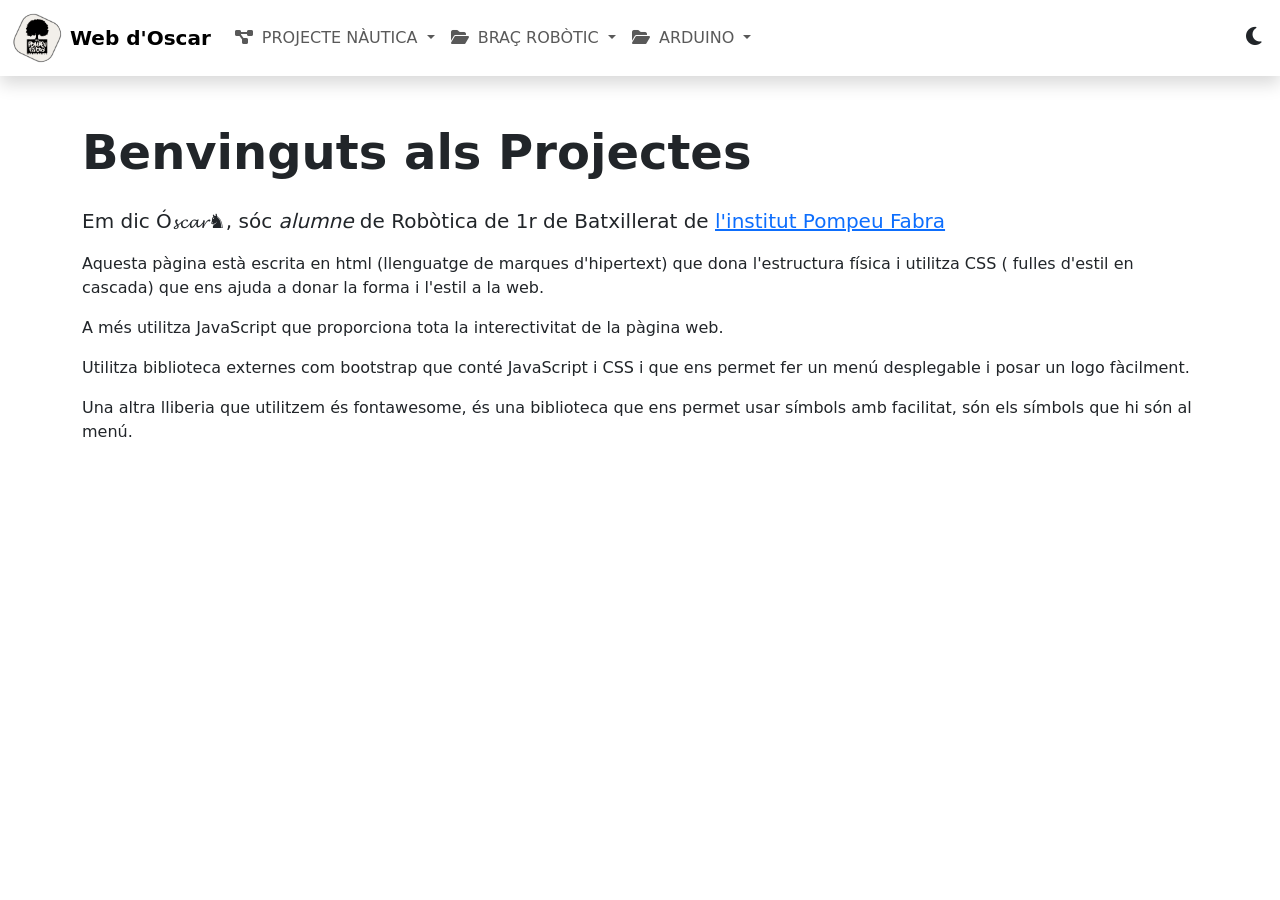
==== index.html @ fa3ef7e0 "Update index.html" ====
<!DOCTYPE html>
<html lang="ca">
<head>
  <meta charset="UTF-8">
  <meta name="viewport" content="width=device-width, initial-scale=1.0">
  <title>Web d'Òscar</title>
  <!-- Link és un codi html que permet unir o linkar arxius CSS. Els arxius CSS són conjunt de codis
  que ens permeten donar estil a la pàgina. CSS (cascade stylesheet) significa full d'estil en cascada i permet donar marges al text, 
  triar el tipus de lletra, triar el color de la lletra, el tamany de la lletra, el interlineat. En cascada vol dir
  que afecta a diverses pàgines, una darrere de l'altre. Les dues línies següents són CDN: Content Delivery Network,
  és a dir una adreça d'internet on està una biblioteca amb moltes instruccions que ens ajuden a fer estils 
  desplegables. Boostrap permet fer menús desplegables amb estil (la línia dels 2). La segona línia inclou lan biblioteca
  d'estils font-awesome, perquè inclou fonts o tipus de lletra amb símbols i dibuixos amb  icones. Si no poso
  o m'oblido les dues línies següents no funcionarà algunes línies que estàn més endevant. Per exemple la línia 26 i 27 no 
  no funcionarà, perquè dropdown-item pertany a Boostrap. Font-awesome, si no afegim font-awesome la línia 93, 95, 96
  no dibuixarien icones en el menú exemples: fa-sòlid fa-code-->
  <link href="https://cdn.jsdelivr.net/npm/bootstrap@5.3.8/dist/css/bootstrap.min.css" rel="stylesheet">
  <link href="https://cdnjs.cloudflare.com/ajax/libs/font-awesome/6.7.2/css/all.min.css" rel="stylesheet">
  <style>
    /* 1. Submenús en mode fosc */
    body[data-bs-theme="dark"] .dropdown-menu {
      background-color: #2c2c2c !important;
      border-color: #444;
    }
    body[data-bs-theme="dark"] .dropdown-item {
      color: #f8f9fa !important;
    }
    body[data-bs-theme="dark"] .dropdown-item:hover,
    body[data-bs-theme="dark"] .dropdown-item:focus {
      background-color: #3c3c3c !important;
      color: #ffffff !important;
    }

    /* 2. Botó mode fosc/clar només icona */
    #themeToggle {
      border: none;
      background: transparent;
      font-size: 1.3rem;
      color: inherit;
    }

    /* 3. Hamburguesa blanca en mode fosc */
    .navbar-toggler {
      border: none;
    }
    .navbar-toggler-icon {
      background-image: url("data:image/svg+xml,%3csvg xmlns='http://www.w3.org/2000/svg' viewBox='0 0 30 30'%3e%3cpath stroke='rgba%280,0,0,0.7%29' stroke-width='2' stroke-linecap='round' stroke-miterlimit='10' d='M4 7h22M4 15h22M4 23h22'/%3e%3c/svg%3e");
    }
    body[data-bs-theme="dark"] .navbar-toggler-icon {
      background-image: url("data:image/svg+xml,%3csvg xmlns='http://www.w3.org/2000/svg' viewBox='0 0 30 30'%3e%3cpath stroke='rgba%28255,255,255,0.9%29' stroke-width='2' stroke-linecap='round' stroke-miterlimit='10' d='M4 7h22M4 15h22M4 23h22'/%3e%3c/svg%3e");
    }

    /* 4. Logo circular i adaptatiu */
    .logo {
      width: 40px;
      height: 40px;
      object-fit: cover;
    }
    @media (max-width: 576px) {
      .logo {
        width: 30px;
        height: 30px;
      }
    }
    @media (min-width: 992px) {
      .logo {
        width: 50px;
        height: 50px;
      }
    }
  </style>
</head>
<body data-bs-theme="light">
  <!-- Navbar -->
  <nav class="navbar navbar-expand-lg navbar-light shadow sticky-top">
    <div class="container-fluid">
      <!-- 5. Logo i text -->
      <a class="navbar-brand d-flex align-items-center" href="#">
        <img src="logo.png" alt="Logo" class="logo rounded-circle me-2">
        <span class="fw-bold">Web d'Oscar</span>
      </a>

      <!-- Botó menú mòbil -->
      <button class="navbar-toggler" type="button" data-bs-toggle="collapse" data-bs-target="#navbarNav" aria-controls="navbarNav" aria-expanded="false" aria-label="Toggle navigation">
        <span class="navbar-toggler-icon"></span>
      </button>

      <!-- Menú -->
      <div class="collapse navbar-collapse" id="navbarNav">
        <ul class="navbar-nav me-auto mb-2 mb-lg-0">
          <!-- Nàutica -->
          <li class="nav-item dropdown">
            <a class="nav-link dropdown-toggle" href="#" id="proj1Dropdown" role="button" data-bs-toggle="dropdown" aria-expanded="false">
              <i class="fa-solid fa-diagram-project me-1"></i> PROJECTE NÀUTICA
            </a>
            <ul class="dropdown-menu" aria-labelledby="proj1Dropdown">
              <li><a class="dropdown-item" href="https://oflores-ies.github.io/vectors"><i class="fa-solid fa-code me-1"></i> Vectors Nàutica</a></li>
              <li><a class="dropdown-item" href="https://oflores-ies.github.io/gps"><i class="fa-solid fa-database me-1"></i> Mapes nàutics</a></li>
               <li><a class="dropdown-item" href="https://oflores-ies.github.io/gpsmillorat"><i class="fa-solid fa-database me-1"></i> Mapes nàutics millorats</a></li>
               <li><a class="dropdown-item" href="https://oflores-ies.github.io/distancia"><i class="fa-solid fa-database me-1"></i> Distància </a></li>
            </ul>
          </li>
          <!-- Projecte 2 -->
          <li class="nav-item dropdown">
            <a class="nav-link dropdown-toggle" href="#" id="proj2Dropdown" role="button" data-bs-toggle="dropdown" aria-expanded="false">
              <i class="fa-solid fa-folder-open me-1"></i> BRAÇ ROBÒTIC
            </a>
            <ul class="dropdown-menu" aria-labelledby="proj2Dropdown">
              <li><a class="dropdown-item" href="https://oflores-ies.github.io/cdirecta"><i class="fa-solid fa-chart-line me-1"></i>CINEMÀTICA DIRECTA</a></li>
              <li><a class="dropdown-item" href="https://oflores-ies.github.io/cinversa"><i class="fa-solid fa-robot me-1"></i>CINEMÀTICA INVERSA</a></li>
               <li><a class="dropdown-item" href="https://oflores-ies.github.io/cinematica"><i class="fa-solid fa-robot me-1"></i>Cinemàtica robòtica</a></li>
                <li><a class="dropdown-item" href="https://oflores-ies.github.io/dinamica"><i class="fa-solid fa-robot me-1"></i>Dinàmica robòtica</a></li>
              
            </ul>
          </li>
            <li class="nav-item dropdown">
            <a class="nav-link dropdown-toggle" href="#" id="proj2Dropdown" role="button" data-bs-toggle="dropdown" aria-expanded="false">
              <i class="fa-solid fa-folder-open me-1"></i> ARDUINO
            </a>
            <ul class="dropdown-menu" aria-labelledby="proj2Dropdown">
              <li><a class="dropdown-item" href="https://oflores-ies.github.io/circuit1"><i class="fa-solid fa-chart-line me-1"></i>Parpelleig LED</a></li>
              <li><a class="dropdown-item" href="https://oflores-ies.github.io/circuit2"><i class="fa-solid fa-robot me-1"></i>Intensitat LED </a></li>
              <li><a class="dropdown-item" href="https://oflores-ies.github.io/circuit3"><i class="fa-solid fa-robot me-1"></i>Intensitat LED RGB </a></li>
              <li><a class="dropdown-item" href="https://oflores-ies.github.io/circuit4"><i class="fa-solid fa-robot me-1"></i>Espectrofotòmetre</a></li>
             
              
            </ul>
          </li>
        </ul>
        <!-- Botó mode clar/fosc -->
        <button id="themeToggle" class="ms-2"><i class="fa-solid fa-moon"></i></button>
      </div>
    </div>
  </nav>

  <!-- Contingut -->
  <main class="container py-5">
    <h1 class="display-5 fw-bold mb-4">Benvinguts als Projectes</h1>
    <p class="lead">Em dic Ó𝓼𝓬𝓪𝓻&#9822;, sóc <i>alumne</i> de <b>Robòtica</b> de 1r de Batxillerat de <a href="https://agora.xtec.cat/ies-pompeu-fabra-martorell/">l'institut Pompeu Fabra</a>
      <p>Aquesta pàgina està escrita en html (llenguatge de marques d'hipertext) que dona l'estructura física i utilitza CSS ( fulles d'estil en cascada) que ens ajuda a donar la forma i l'estil a la web.</p>
    <p>A més utilitza JavaScript que proporciona tota la interectivitat de la pàgina web.</p>
    <p>Utilitza biblioteca externes com bootstrap que conté JavaScript i CSS i que ens permet fer un menú desplegable i posar un logo fàcilment.</p>
    <p>Una altra lliberia que utilitzem és fontawesome, és una biblioteca que ens permet usar símbols amb facilitat, són els símbols que hi són al menú.</p>
    
  </main>

  <script src="https://cdn.jsdelivr.net/npm/bootstrap@5.3.8/dist/js/bootstrap.bundle.min.js"></script>
  <script>
    // Mode clar/fosc amb canvi d'icona
    const themeToggle = document.getElementById('themeToggle');
    const themeIcon = themeToggle.querySelector('i');

    themeToggle.addEventListener('click', () => {
      if (document.body.getAttribute('data-bs-theme') === 'dark') {
        document.body.setAttribute('data-bs-theme', 'light');
        themeIcon.classList.remove('fa-sun');
        themeIcon.classList.add('fa-moon');
      } else {
        document.body.setAttribute('data-bs-theme', 'dark');
        themeIcon.classList.remove('fa-moon');
        themeIcon.classList.add('fa-sun');
      }
    });
  </script>
</body>
</html>
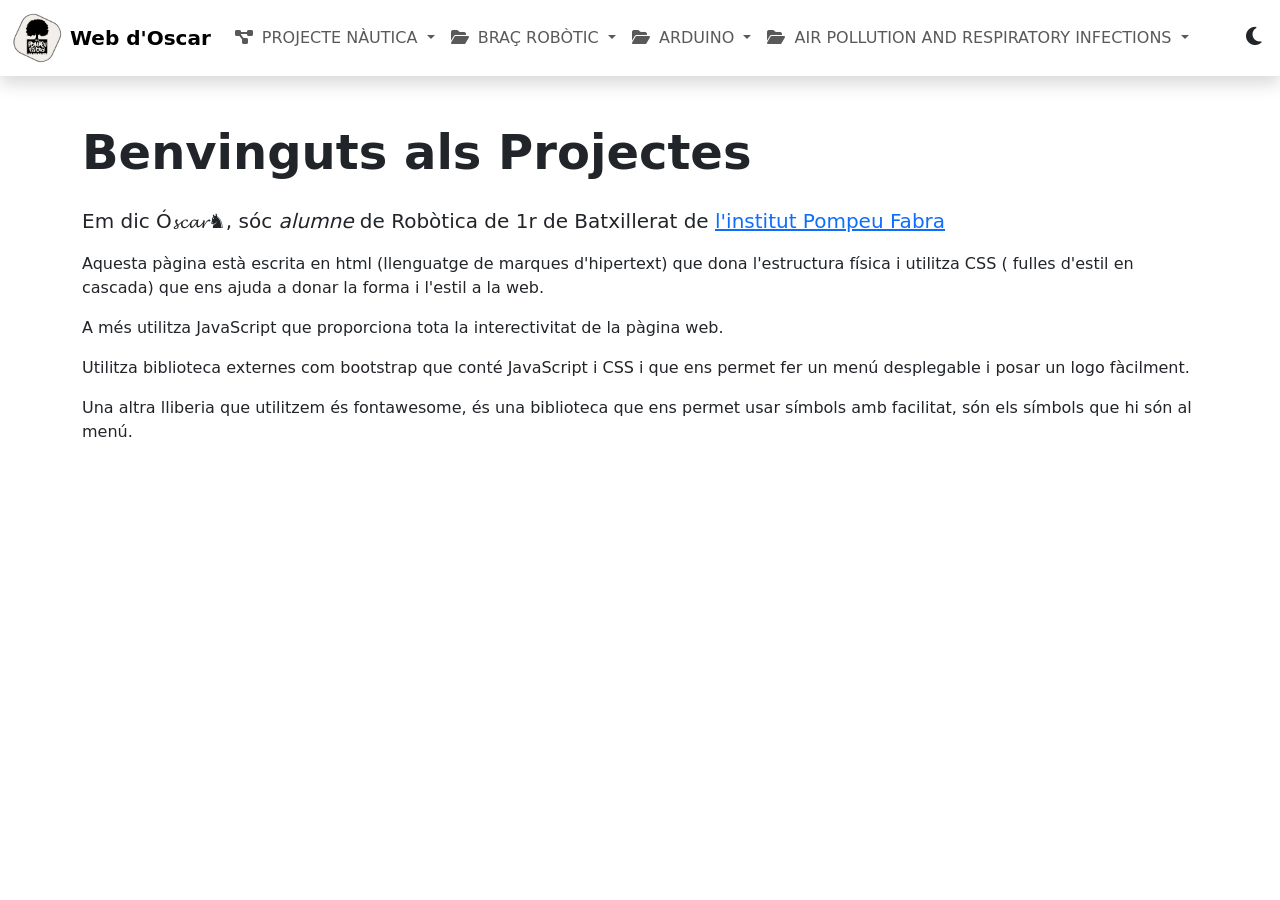
==== commit 0fa7ccb0: "Update index.html" ====
--- a/index.html
+++ b/index.html
@@ -126,6 +126,20 @@
               
             </ul>
           </li>
+          </li>
+            <li class="nav-item dropdown">
+            <a class="nav-link dropdown-toggle" href="#" id="proj2Dropdown" role="button" data-bs-toggle="dropdown" aria-expanded="false">
+              <i class="fa-solid fa-folder-open me-1"></i> AIR POLLUTION AND RESPIRATORY INFECTIONS
+            </a>
+            <ul class="dropdown-menu" aria-labelledby="proj2Dropdown">
+              <li><a class="dropdown-item" href="https://oflores-ies.github.io/barcelona/introduction"><i class="fa-solid fa-chart-line me-1"></i>Introduction</a></li>
+              <li><a class="dropdown-item" href="https://oflores-ies.github.io/barcelona/materialsandmethods"><i class="fa-solid fa-robot me-1"></i>Material and methods </a></li>
+              <li><a class="dropdown-item" href="https://oflores-ies.github.io/barcelona/results"><i class="fa-solid fa-robot me-1"></i>Results </a></li>
+              <li><a class="dropdown-item" href="https://oflores-ies.github.io/barcelona/conclusions"><i class="fa-solid fa-robot me-1"></i>Conclusions</a></li>
+             
+              
+            </ul>
+          </li>
         </ul>
         <!-- Botó mode clar/fosc -->
         <button id="themeToggle" class="ms-2"><i class="fa-solid fa-moon"></i></button>
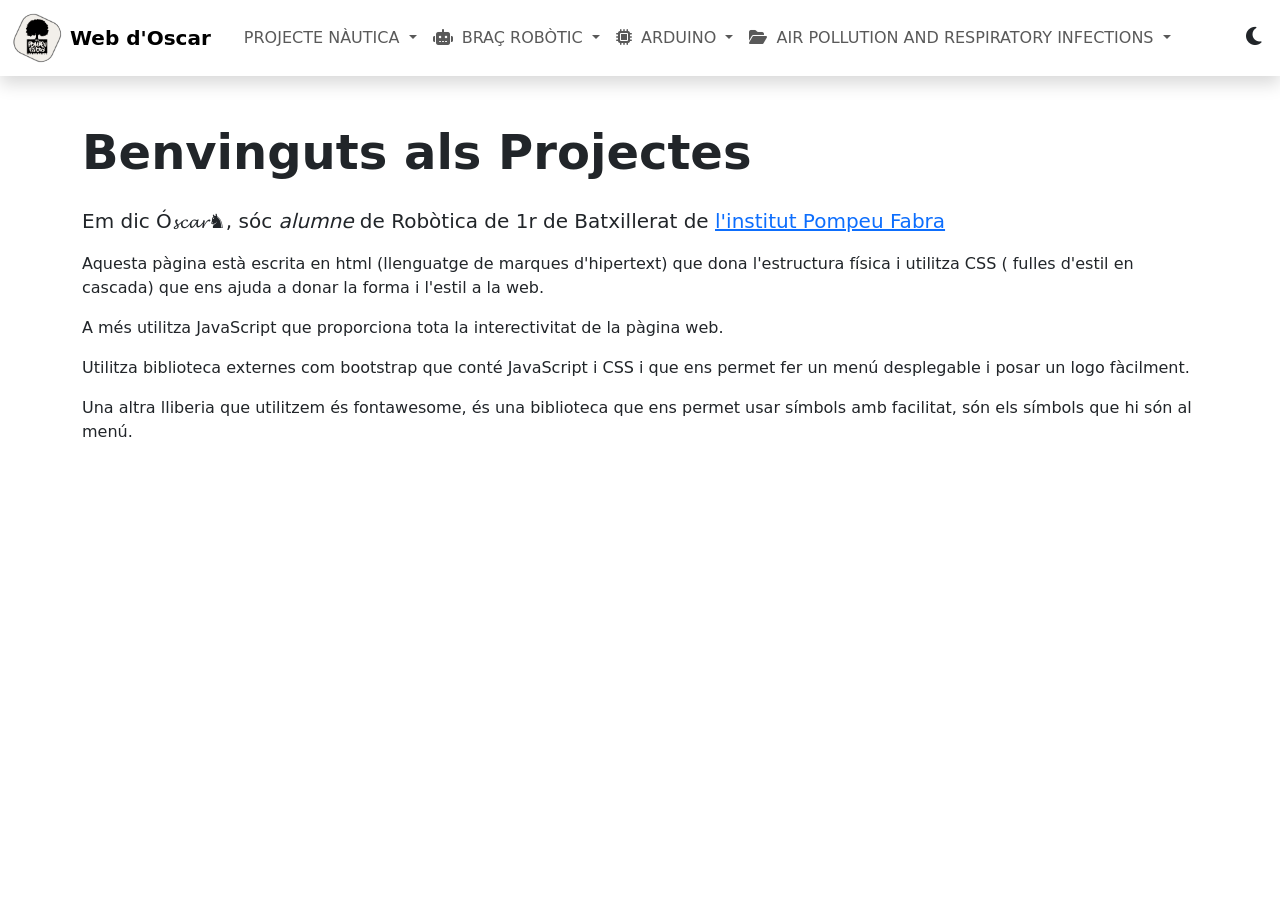
==== commit 6b2e2a2b: "Update index.html" ====
--- a/index.html
+++ b/index.html
@@ -91,22 +91,22 @@
           <!-- Nàutica -->
           <li class="nav-item dropdown">
             <a class="nav-link dropdown-toggle" href="#" id="proj1Dropdown" role="button" data-bs-toggle="dropdown" aria-expanded="false">
-              <i class="fa-solid fa-diagram-project me-1"></i> PROJECTE NÀUTICA
+              <i class="fa-solid fa-sea me-1"></i> PROJECTE NÀUTICA
             </a>
             <ul class="dropdown-menu" aria-labelledby="proj1Dropdown">
-              <li><a class="dropdown-item" href="https://oflores-ies.github.io/vectors"><i class="fa-solid fa-code me-1"></i> Vectors Nàutica</a></li>
-              <li><a class="dropdown-item" href="https://oflores-ies.github.io/gps"><i class="fa-solid fa-database me-1"></i> Mapes nàutics</a></li>
-               <li><a class="dropdown-item" href="https://oflores-ies.github.io/gpsmillorat"><i class="fa-solid fa-database me-1"></i> Mapes nàutics millorats</a></li>
-               <li><a class="dropdown-item" href="https://oflores-ies.github.io/distancia"><i class="fa-solid fa-database me-1"></i> Distància </a></li>
+              <li><a class="dropdown-item" href="https://oflores-ies.github.io/vectors"><i class="fa-solid fa-sea me-1"></i> Vectors Nàutica</a></li>
+              <li><a class="dropdown-item" href="https://oflores-ies.github.io/gps"><i class="fa-solid fa-sea me-1"></i> Mapes nàutics</a></li>
+               <li><a class="dropdown-item" href="https://oflores-ies.github.io/gpsmillorat"><i class="fa-solid fa-sea me-1"></i> Mapes nàutics millorats</a></li>
+               <li><a class="dropdown-item" href="https://oflores-ies.github.io/distancia"><i class="fa-solid fa-sea me-1"></i> Distància </a></li>
             </ul>
           </li>
           <!-- Projecte 2 -->
           <li class="nav-item dropdown">
             <a class="nav-link dropdown-toggle" href="#" id="proj2Dropdown" role="button" data-bs-toggle="dropdown" aria-expanded="false">
-              <i class="fa-solid fa-folder-open me-1"></i> BRAÇ ROBÒTIC
+              <i class="fa-solid fa-robot me-1"></i> BRAÇ ROBÒTIC
             </a>
             <ul class="dropdown-menu" aria-labelledby="proj2Dropdown">
-              <li><a class="dropdown-item" href="https://oflores-ies.github.io/cdirecta"><i class="fa-solid fa-chart-line me-1"></i>CINEMÀTICA DIRECTA</a></li>
+              <li><a class="dropdown-item" href="https://oflores-ies.github.io/cdirecta"><i class="fa-solid fa-robot me-1"></i>CINEMÀTICA DIRECTA</a></li>
               <li><a class="dropdown-item" href="https://oflores-ies.github.io/cinversa"><i class="fa-solid fa-robot me-1"></i>CINEMÀTICA INVERSA</a></li>
                <li><a class="dropdown-item" href="https://oflores-ies.github.io/cinematica"><i class="fa-solid fa-robot me-1"></i>Cinemàtica robòtica</a></li>
                 <li><a class="dropdown-item" href="https://oflores-ies.github.io/dinamica"><i class="fa-solid fa-robot me-1"></i>Dinàmica robòtica</a></li>
@@ -115,13 +115,13 @@
           </li>
             <li class="nav-item dropdown">
             <a class="nav-link dropdown-toggle" href="#" id="proj2Dropdown" role="button" data-bs-toggle="dropdown" aria-expanded="false">
-              <i class="fa-solid fa-folder-open me-1"></i> ARDUINO
+              <i class="fa-solid fa-microchip me-1"></i> ARDUINO
             </a>
             <ul class="dropdown-menu" aria-labelledby="proj2Dropdown">
-              <li><a class="dropdown-item" href="https://oflores-ies.github.io/circuit1"><i class="fa-solid fa-chart-line me-1"></i>Parpelleig LED</a></li>
-              <li><a class="dropdown-item" href="https://oflores-ies.github.io/circuit2"><i class="fa-solid fa-robot me-1"></i>Intensitat LED </a></li>
-              <li><a class="dropdown-item" href="https://oflores-ies.github.io/circuit3"><i class="fa-solid fa-robot me-1"></i>Intensitat LED RGB </a></li>
-              <li><a class="dropdown-item" href="https://oflores-ies.github.io/circuit4"><i class="fa-solid fa-robot me-1"></i>Espectrofotòmetre</a></li>
+              <li><a class="dropdown-item" href="https://oflores-ies.github.io/circuit1"><i class="fa-solid fa-microchip me-1"></i>Parpelleig LED</a></li>
+              <li><a class="dropdown-item" href="https://oflores-ies.github.io/circuit2"><i class="fa-solid fa-microchip me-1"></i>Intensitat LED </a></li>
+              <li><a class="dropdown-item" href="https://oflores-ies.github.io/circuit3"><i class="fa-solid fa-microchip me-1"></i>Intensitat LED RGB </a></li>
+              <li><a class="dropdown-item" href="https://oflores-ies.github.io/circuit4"><i class="fa-solid fa-microchip me-1"></i>Espectrofotòmetre</a></li>
              
               
             </ul>
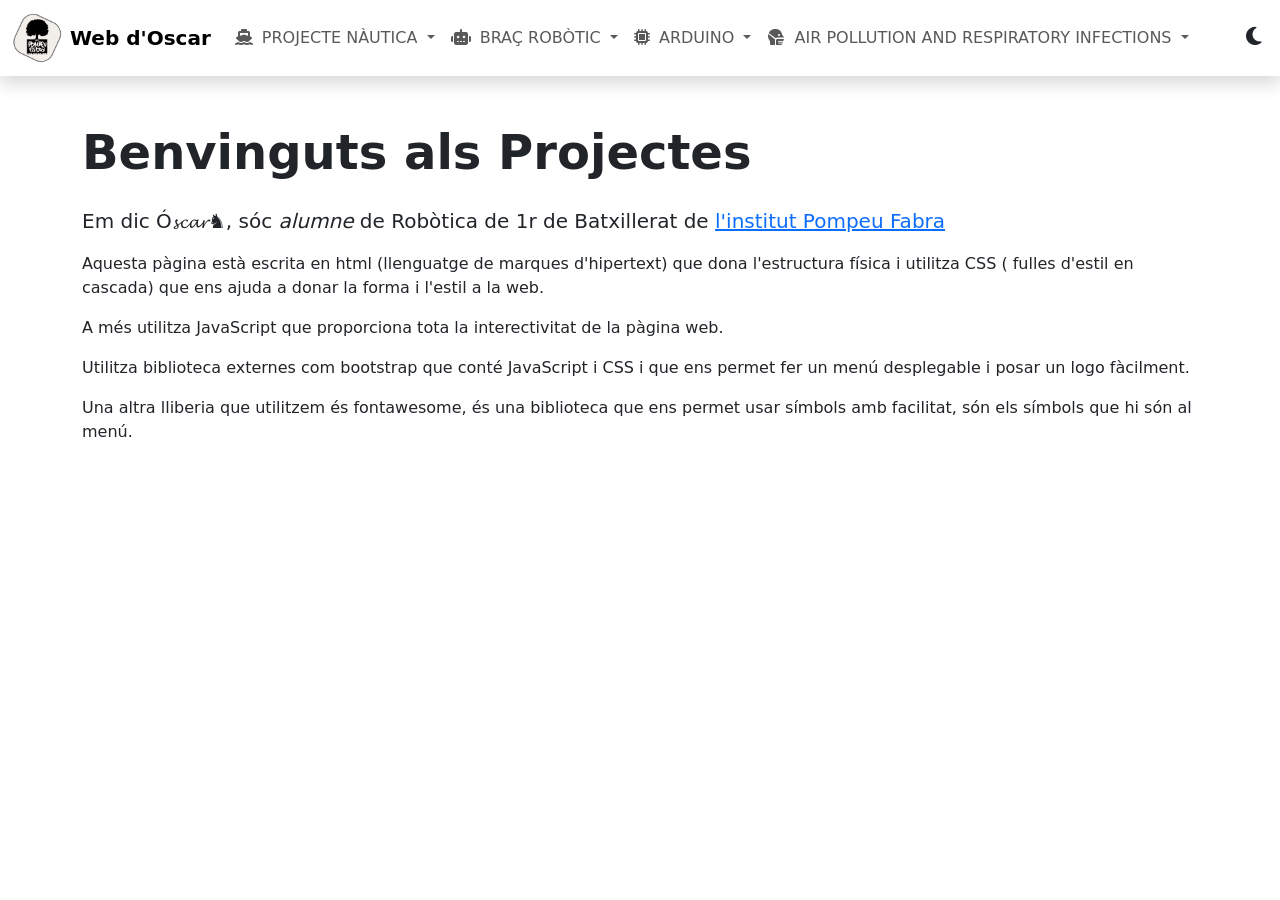
==== commit df19786c: "Update index.html" ====
--- a/index.html
+++ b/index.html
@@ -91,13 +91,13 @@
           <!-- Nàutica -->
           <li class="nav-item dropdown">
             <a class="nav-link dropdown-toggle" href="#" id="proj1Dropdown" role="button" data-bs-toggle="dropdown" aria-expanded="false">
-              <i class="fa-solid fa-sea me-1"></i> PROJECTE NÀUTICA
+              <i class="fa-solid fa-ship me-1"></i> PROJECTE NÀUTICA
             </a>
             <ul class="dropdown-menu" aria-labelledby="proj1Dropdown">
-              <li><a class="dropdown-item" href="https://oflores-ies.github.io/vectors"><i class="fa-solid fa-sea me-1"></i> Vectors Nàutica</a></li>
-              <li><a class="dropdown-item" href="https://oflores-ies.github.io/gps"><i class="fa-solid fa-sea me-1"></i> Mapes nàutics</a></li>
-               <li><a class="dropdown-item" href="https://oflores-ies.github.io/gpsmillorat"><i class="fa-solid fa-sea me-1"></i> Mapes nàutics millorats</a></li>
-               <li><a class="dropdown-item" href="https://oflores-ies.github.io/distancia"><i class="fa-solid fa-sea me-1"></i> Distància </a></li>
+              <li><a class="dropdown-item" href="https://oflores-ies.github.io/vectors"><i class="fa-solid fa-ship me-1"></i> Vectors Nàutica</a></li>
+              <li><a class="dropdown-item" href="https://oflores-ies.github.io/gps"><i class="fa-solid fa-ship me-1"></i> Mapes nàutics</a></li>
+               <li><a class="dropdown-item" href="https://oflores-ies.github.io/gpsmillorat"><i class="fa-solid fa-ship me-1"></i> Mapes nàutics millorats</a></li>
+               <li><a class="dropdown-item" href="https://oflores-ies.github.io/distancia"><i class="fa-solid fa-ship me-1"></i> Distància </a></li>
             </ul>
           </li>
           <!-- Projecte 2 -->
@@ -129,13 +129,13 @@
           </li>
             <li class="nav-item dropdown">
             <a class="nav-link dropdown-toggle" href="#" id="proj2Dropdown" role="button" data-bs-toggle="dropdown" aria-expanded="false">
-              <i class="fa-solid fa-folder-open me-1"></i> AIR POLLUTION AND RESPIRATORY INFECTIONS
+              <i class="fa-solid fa-head-side-mask me-1"></i> AIR POLLUTION AND RESPIRATORY INFECTIONS
             </a>
             <ul class="dropdown-menu" aria-labelledby="proj2Dropdown">
-              <li><a class="dropdown-item" href="https://oflores-ies.github.io/barcelona/introduction"><i class="fa-solid fa-chart-line me-1"></i>Introduction</a></li>
-              <li><a class="dropdown-item" href="https://oflores-ies.github.io/barcelona/materialsandmethods"><i class="fa-solid fa-robot me-1"></i>Material and methods </a></li>
-              <li><a class="dropdown-item" href="https://oflores-ies.github.io/barcelona/results"><i class="fa-solid fa-robot me-1"></i>Results </a></li>
-              <li><a class="dropdown-item" href="https://oflores-ies.github.io/barcelona/conclusions"><i class="fa-solid fa-robot me-1"></i>Conclusions</a></li>
+              <li><a class="dropdown-item" href="https://oflores-ies.github.io/barcelona/introduction"><i class="fa-solid fa-head-side-mask me-1"></i>Introduction</a></li>
+              <li><a class="dropdown-item" href="https://oflores-ies.github.io/barcelona/materialsandmethods"><i class="fa-solid fa-head-side-mask me-1"></i>Material and methods </a></li>
+              <li><a class="dropdown-item" href="https://oflores-ies.github.io/barcelona/results"><i class="fa-solid fa-head-side-mask me-1"></i>Results </a></li>
+              <li><a class="dropdown-item" href="https://oflores-ies.github.io/barcelona/conclusions"><i class="fa-solid fa-head-side-mask me-1"></i>Conclusions</a></li>
              
               
             </ul>
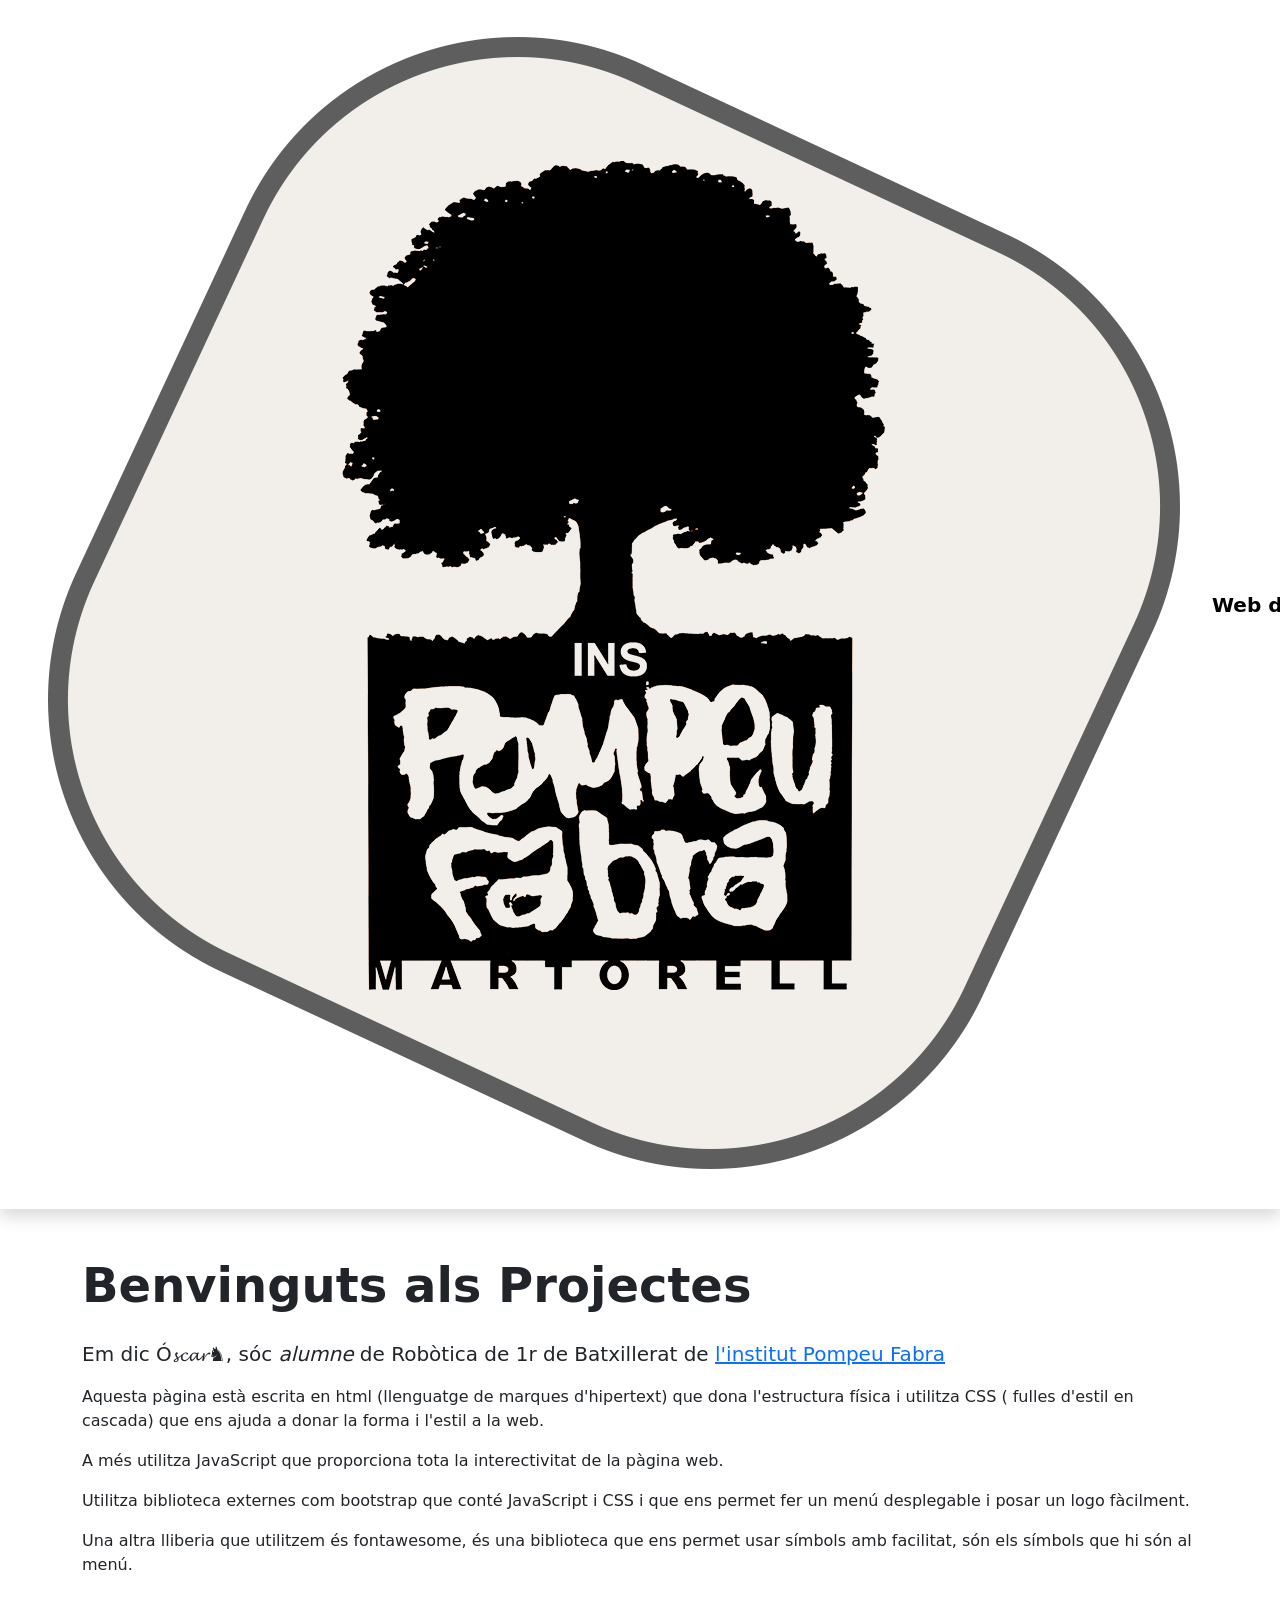
==== commit 065b262d: "Update index.html" ====
--- a/index.html
+++ b/index.html
@@ -16,59 +16,7 @@
   no dibuixarien icones en el menú exemples: fa-sòlid fa-code-->
   <link href="https://cdn.jsdelivr.net/npm/bootstrap@5.3.8/dist/css/bootstrap.min.css" rel="stylesheet">
   <link href="https://cdnjs.cloudflare.com/ajax/libs/font-awesome/6.7.2/css/all.min.css" rel="stylesheet">
-  <style>
-    /* 1. Submenús en mode fosc */
-    body[data-bs-theme="dark"] .dropdown-menu {
-      background-color: #2c2c2c !important;
-      border-color: #444;
-    }
-    body[data-bs-theme="dark"] .dropdown-item {
-      color: #f8f9fa !important;
-    }
-    body[data-bs-theme="dark"] .dropdown-item:hover,
-    body[data-bs-theme="dark"] .dropdown-item:focus {
-      background-color: #3c3c3c !important;
-      color: #ffffff !important;
-    }
-
-    /* 2. Botó mode fosc/clar només icona */
-    #themeToggle {
-      border: none;
-      background: transparent;
-      font-size: 1.3rem;
-      color: inherit;
-    }
-
-    /* 3. Hamburguesa blanca en mode fosc */
-    .navbar-toggler {
-      border: none;
-    }
-    .navbar-toggler-icon {
-      background-image: url("data:image/svg+xml,%3csvg xmlns='http://www.w3.org/2000/svg' viewBox='0 0 30 30'%3e%3cpath stroke='rgba%280,0,0,0.7%29' stroke-width='2' stroke-linecap='round' stroke-miterlimit='10' d='M4 7h22M4 15h22M4 23h22'/%3e%3c/svg%3e");
-    }
-    body[data-bs-theme="dark"] .navbar-toggler-icon {
-      background-image: url("data:image/svg+xml,%3csvg xmlns='http://www.w3.org/2000/svg' viewBox='0 0 30 30'%3e%3cpath stroke='rgba%28255,255,255,0.9%29' stroke-width='2' stroke-linecap='round' stroke-miterlimit='10' d='M4 7h22M4 15h22M4 23h22'/%3e%3c/svg%3e");
-    }
-
-    /* 4. Logo circular i adaptatiu */
-    .logo {
-      width: 40px;
-      height: 40px;
-      object-fit: cover;
-    }
-    @media (max-width: 576px) {
-      .logo {
-        width: 30px;
-        height: 30px;
-      }
-    }
-    @media (min-width: 992px) {
-      .logo {
-        width: 50px;
-        height: 50px;
-      }
-    }
-  </style>
+   <link rel="stylesheet" href="styles.css"/>
 </head>
 <body data-bs-theme="light">
   <!-- Navbar -->
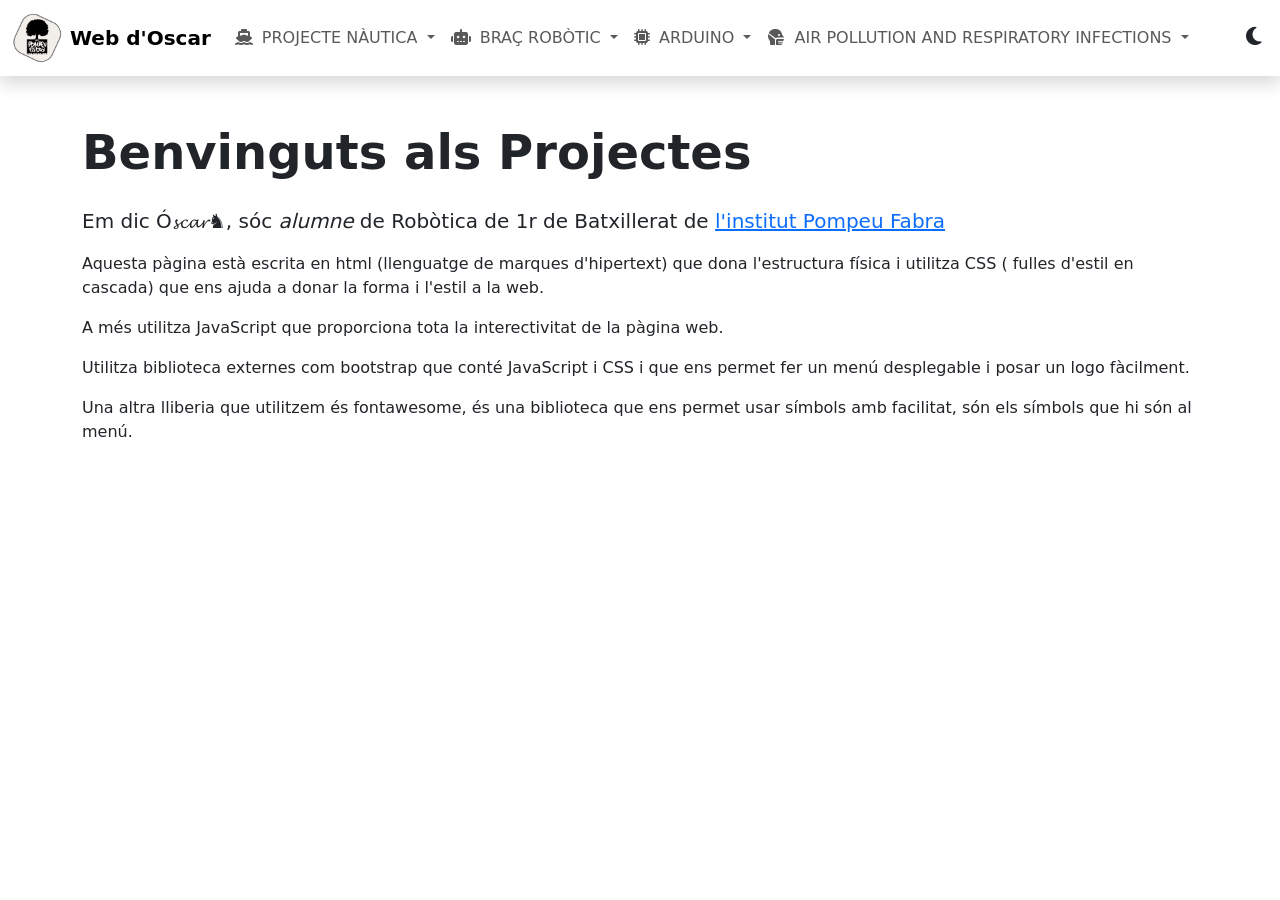
==== commit 647ea0ac: "Update index.html" ====
--- a/index.html
+++ b/index.html
@@ -20,6 +20,15 @@
 </head>
 <body data-bs-theme="light">
   <!-- Navbar -->
+  <div id="nav-placeholder">
+
+</div>
+
+<script>
+$(function(){
+  $("#nav-placeholder").load("nav.html");
+});
+</script>
   <nav class="navbar navbar-expand-lg navbar-light shadow sticky-top">
     <div class="container-fluid">
       <!-- 5. Logo i text -->
--- a/styles.css
+++ b/styles.css
@@ -0,0 +1,52 @@
+
+    /* 1. Submenús en mode fosc */
+    body[data-bs-theme="dark"] .dropdown-menu {
+      background-color: #2c2c2c !important;
+      border-color: #444;
+    }
+    body[data-bs-theme="dark"] .dropdown-item {
+      color: #f8f9fa !important;
+    }
+    body[data-bs-theme="dark"] .dropdown-item:hover,
+    body[data-bs-theme="dark"] .dropdown-item:focus {
+      background-color: #3c3c3c !important;
+      color: #ffffff !important;
+    }
+
+    /* 2. Botó mode fosc/clar només icona */
+    #themeToggle {
+      border: none;
+      background: transparent;
+      font-size: 1.3rem;
+      color: inherit;
+    }
+
+    /* 3. Hamburguesa blanca en mode fosc */
+    .navbar-toggler {
+      border: none;
+    }
+    .navbar-toggler-icon {
+      background-image: url("data:image/svg+xml,%3csvg xmlns='http://www.w3.org/2000/svg' viewBox='0 0 30 30'%3e%3cpath stroke='rgba%280,0,0,0.7%29' stroke-width='2' stroke-linecap='round' stroke-miterlimit='10' d='M4 7h22M4 15h22M4 23h22'/%3e%3c/svg%3e");
+    }
+    body[data-bs-theme="dark"] .navbar-toggler-icon {
+      background-image: url("data:image/svg+xml,%3csvg xmlns='http://www.w3.org/2000/svg' viewBox='0 0 30 30'%3e%3cpath stroke='rgba%28255,255,255,0.9%29' stroke-width='2' stroke-linecap='round' stroke-miterlimit='10' d='M4 7h22M4 15h22M4 23h22'/%3e%3c/svg%3e");
+    }
+
+    /* 4. Logo circular i adaptatiu */
+    .logo {
+      width: 40px;
+      height: 40px;
+      object-fit: cover;
+    }
+    @media (max-width: 576px) {
+      .logo {
+        width: 30px;
+        height: 30px;
+      }
+    }
+    @media (min-width: 992px) {
+      .logo {
+        width: 50px;
+        height: 50px;
+      }
+    }
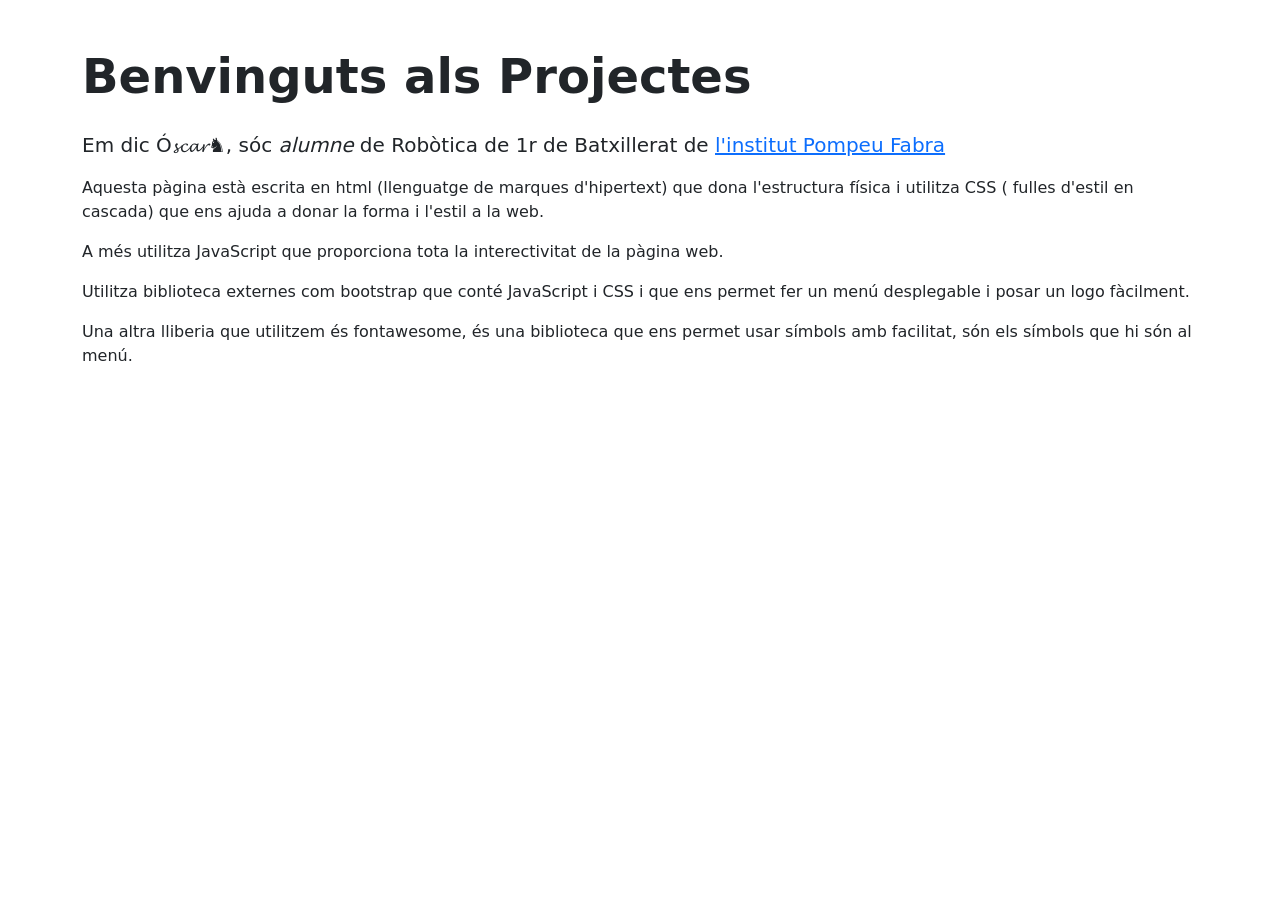
==== commit 11f2c112: "Update index.html" ====
--- a/index.html
+++ b/index.html
@@ -29,80 +29,7 @@
   $("#nav-placeholder").load("nav.html");
 });
 </script>
-  <nav class="navbar navbar-expand-lg navbar-light shadow sticky-top">
-    <div class="container-fluid">
-      <!-- 5. Logo i text -->
-      <a class="navbar-brand d-flex align-items-center" href="#">
-        <img src="logo.png" alt="Logo" class="logo rounded-circle me-2">
-        <span class="fw-bold">Web d'Oscar</span>
-      </a>
-
-      <!-- Botó menú mòbil -->
-      <button class="navbar-toggler" type="button" data-bs-toggle="collapse" data-bs-target="#navbarNav" aria-controls="navbarNav" aria-expanded="false" aria-label="Toggle navigation">
-        <span class="navbar-toggler-icon"></span>
-      </button>
-
-      <!-- Menú -->
-      <div class="collapse navbar-collapse" id="navbarNav">
-        <ul class="navbar-nav me-auto mb-2 mb-lg-0">
-          <!-- Nàutica -->
-          <li class="nav-item dropdown">
-            <a class="nav-link dropdown-toggle" href="#" id="proj1Dropdown" role="button" data-bs-toggle="dropdown" aria-expanded="false">
-              <i class="fa-solid fa-ship me-1"></i> PROJECTE NÀUTICA
-            </a>
-            <ul class="dropdown-menu" aria-labelledby="proj1Dropdown">
-              <li><a class="dropdown-item" href="https://oflores-ies.github.io/vectors"><i class="fa-solid fa-ship me-1"></i> Vectors Nàutica</a></li>
-              <li><a class="dropdown-item" href="https://oflores-ies.github.io/gps"><i class="fa-solid fa-ship me-1"></i> Mapes nàutics</a></li>
-               <li><a class="dropdown-item" href="https://oflores-ies.github.io/gpsmillorat"><i class="fa-solid fa-ship me-1"></i> Mapes nàutics millorats</a></li>
-               <li><a class="dropdown-item" href="https://oflores-ies.github.io/distancia"><i class="fa-solid fa-ship me-1"></i> Distància </a></li>
-            </ul>
-          </li>
-          <!-- Projecte 2 -->
-          <li class="nav-item dropdown">
-            <a class="nav-link dropdown-toggle" href="#" id="proj2Dropdown" role="button" data-bs-toggle="dropdown" aria-expanded="false">
-              <i class="fa-solid fa-robot me-1"></i> BRAÇ ROBÒTIC
-            </a>
-            <ul class="dropdown-menu" aria-labelledby="proj2Dropdown">
-              <li><a class="dropdown-item" href="https://oflores-ies.github.io/cdirecta"><i class="fa-solid fa-robot me-1"></i>CINEMÀTICA DIRECTA</a></li>
-              <li><a class="dropdown-item" href="https://oflores-ies.github.io/cinversa"><i class="fa-solid fa-robot me-1"></i>CINEMÀTICA INVERSA</a></li>
-               <li><a class="dropdown-item" href="https://oflores-ies.github.io/cinematica"><i class="fa-solid fa-robot me-1"></i>Cinemàtica robòtica</a></li>
-                <li><a class="dropdown-item" href="https://oflores-ies.github.io/dinamica"><i class="fa-solid fa-robot me-1"></i>Dinàmica robòtica</a></li>
-              
-            </ul>
-          </li>
-            <li class="nav-item dropdown">
-            <a class="nav-link dropdown-toggle" href="#" id="proj2Dropdown" role="button" data-bs-toggle="dropdown" aria-expanded="false">
-              <i class="fa-solid fa-microchip me-1"></i> ARDUINO
-            </a>
-            <ul class="dropdown-menu" aria-labelledby="proj2Dropdown">
-              <li><a class="dropdown-item" href="https://oflores-ies.github.io/circuit1"><i class="fa-solid fa-microchip me-1"></i>Parpelleig LED</a></li>
-              <li><a class="dropdown-item" href="https://oflores-ies.github.io/circuit2"><i class="fa-solid fa-microchip me-1"></i>Intensitat LED </a></li>
-              <li><a class="dropdown-item" href="https://oflores-ies.github.io/circuit3"><i class="fa-solid fa-microchip me-1"></i>Intensitat LED RGB </a></li>
-              <li><a class="dropdown-item" href="https://oflores-ies.github.io/circuit4"><i class="fa-solid fa-microchip me-1"></i>Espectrofotòmetre</a></li>
-             
-              
-            </ul>
-          </li>
-          </li>
-            <li class="nav-item dropdown">
-            <a class="nav-link dropdown-toggle" href="#" id="proj2Dropdown" role="button" data-bs-toggle="dropdown" aria-expanded="false">
-              <i class="fa-solid fa-head-side-mask me-1"></i> AIR POLLUTION AND RESPIRATORY INFECTIONS
-            </a>
-            <ul class="dropdown-menu" aria-labelledby="proj2Dropdown">
-              <li><a class="dropdown-item" href="https://oflores-ies.github.io/barcelona/introduction"><i class="fa-solid fa-head-side-mask me-1"></i>Introduction</a></li>
-              <li><a class="dropdown-item" href="https://oflores-ies.github.io/barcelona/materialsandmethods"><i class="fa-solid fa-head-side-mask me-1"></i>Material and methods </a></li>
-              <li><a class="dropdown-item" href="https://oflores-ies.github.io/barcelona/results"><i class="fa-solid fa-head-side-mask me-1"></i>Results </a></li>
-              <li><a class="dropdown-item" href="https://oflores-ies.github.io/barcelona/conclusions"><i class="fa-solid fa-head-side-mask me-1"></i>Conclusions</a></li>
-             
-              
-            </ul>
-          </li>
-        </ul>
-        <!-- Botó mode clar/fosc -->
-        <button id="themeToggle" class="ms-2"><i class="fa-solid fa-moon"></i></button>
-      </div>
-    </div>
-  </nav>
+ 
 
   <!-- Contingut -->
   <main class="container py-5">
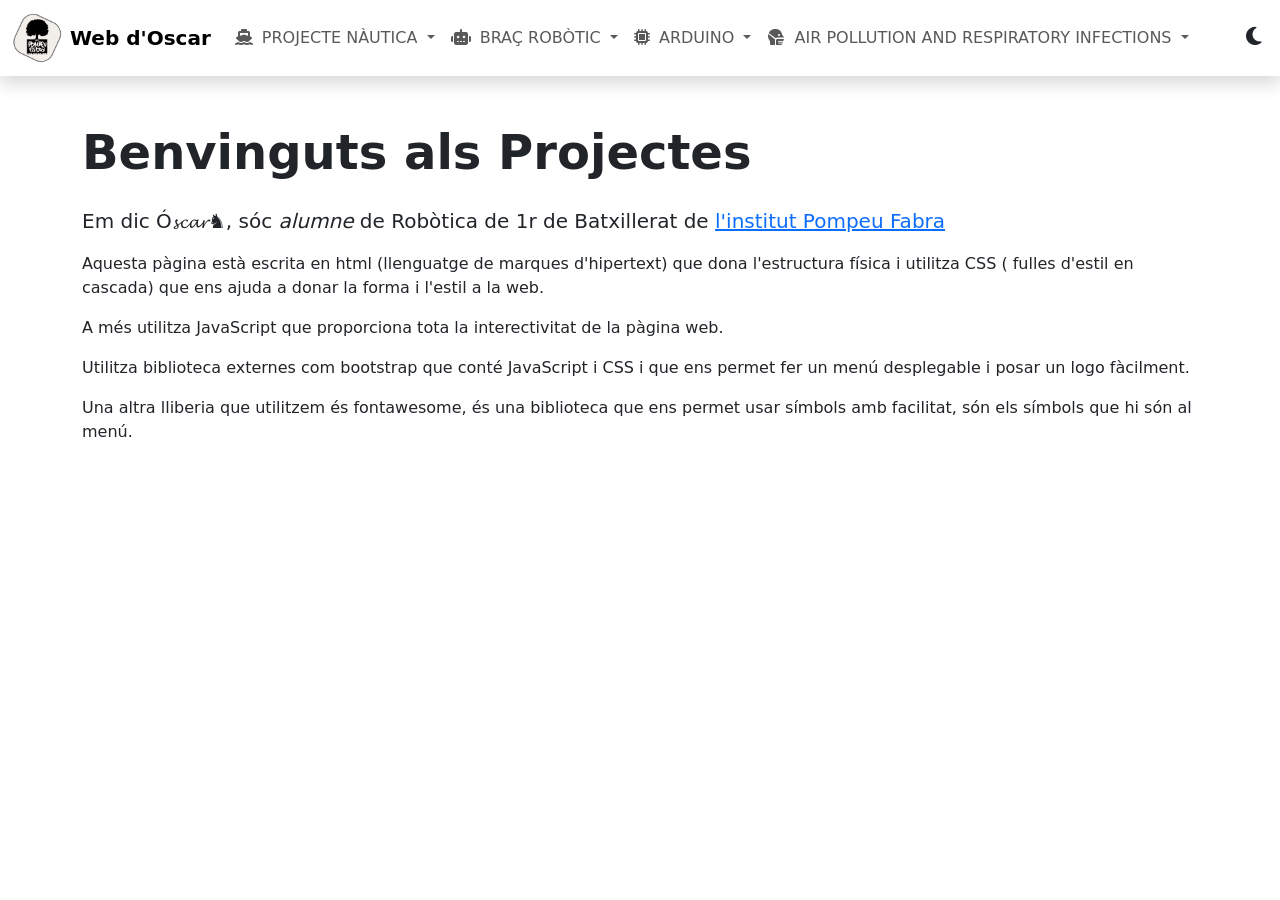
==== commit 19fdabbc: "Update index.html" ====
--- a/index.html
+++ b/index.html
@@ -25,8 +25,10 @@
 </div>
 
 <script>
-$(function(){
-  $("#nav-placeholder").load("nav.html");
+document.addEventListener("DOMContentLoaded", async () => {
+  const response = await fetch("nav.html");
+  const html = await response.text();
+  document.getElementById("nav-placeholder").innerHTML = html;
 });
 </script>
  
